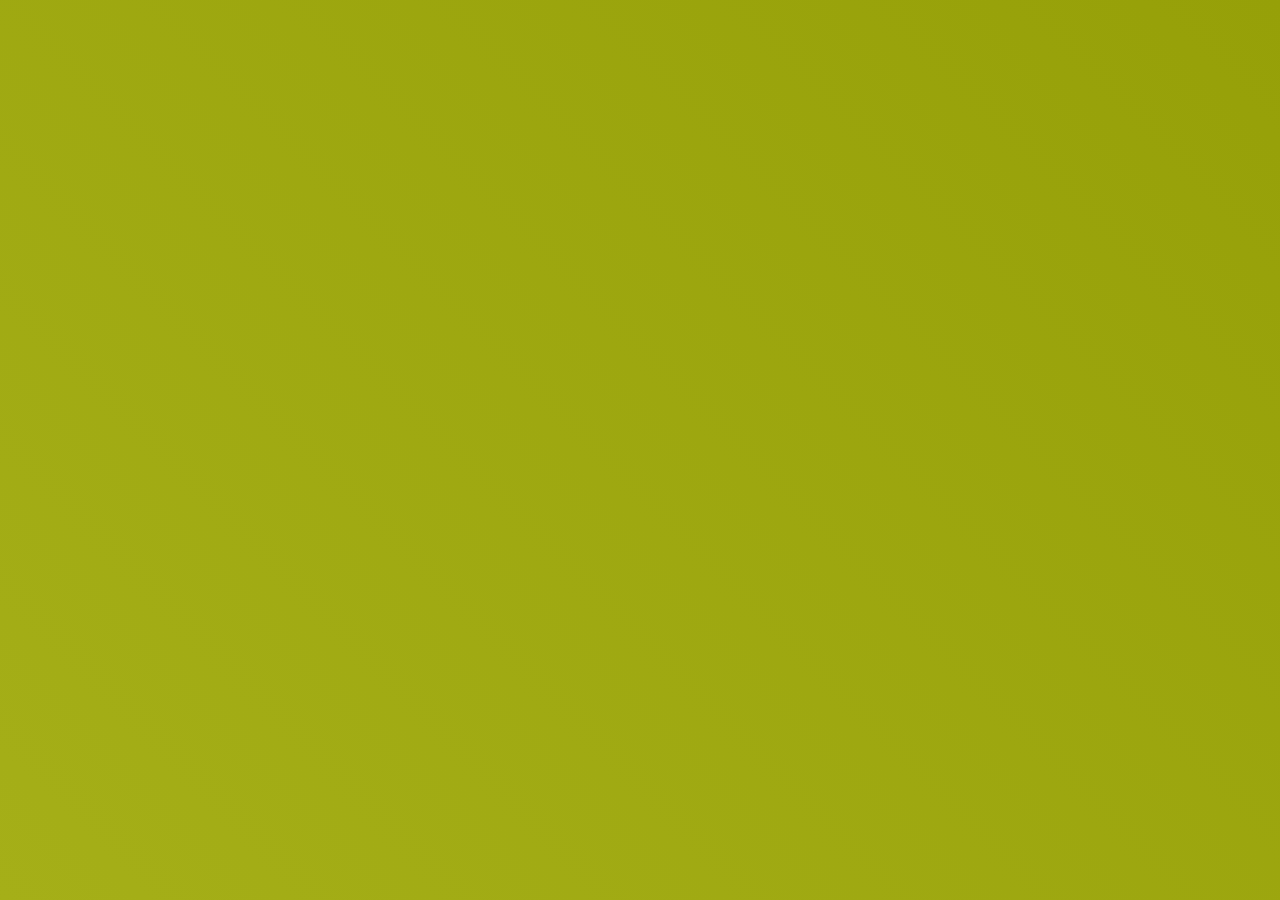
==== project/projectIndex.html @ a2055ceb "update project" ====
<!DOCTYPE html>
<html lang="en">
  <head>
    <meta charset="UTF-8" />
    <meta name="viewport" content="width=device-width, initial-scale=1.0" />
    <link rel="stylesheet" href="style.css" />
    <script defer src="projectScript.js"></script>
    <title>Multiplication App</title>
  </head>
  <body>
    <form class="form" id="form"></form>
  </body>
</html>
---- project/style.css ----
@import url("https://fonts.googleapis.com/css2?family=Playpen+Sans&display=swap");

* {
  padding: 0;
  margin: 0;
  box-sizing: border-box;
}

html {
  font-family: "Playpen Sans", cursive;
  font-size: 16px;
  color: #147214;
}

body {
  height: 100vh;
  display: flex;
  align-items: center;
  justify-content: center;
  background: linear-gradient(45deg, #a5af18, #96a008);
}

.container {
  width: 300px;
  height: 250px;
  display: flex;
  align-items: center;
  justify-content: center;
  flex-direction: column;
  background-color: #eee;

  position: relative;

  box-shadow: 0px 1px 4px 1px #777;
}

/* Border radius - 4px */
.container,
.container-form input,
.container-form button {
  border-radius: 4px;
}

.container-score {
  position: absolute;
  top: 1rem;
}

.container-form {
  display: flex;
  flex-direction: column;
  gap: 1rem;
}

.container-form p {
  font-size: 1.25rem;
}

.container-form p,
.container-form input {
  text-align: center;
}

.container-form input {
  font-family: "Playpen Sans", cursive;
  padding: 0.3rem;
  outline: none;
  border: none;
  box-shadow: 0 1px 2px 0px #777;
}

.container-form button {
  font-family: "Playpen Sans", cursive;

  text-transform: uppercase;
  padding: 0.3rem;
  font-size: 0.75rem;
  background-color: #248324;
  color: #eee;
  border: none;
  box-shadow: 0px 1px 2px 0px #777;
  cursor: pointer;
  transition: 0.2s;

  &:hover {
    background-color: #147214;
  }
}
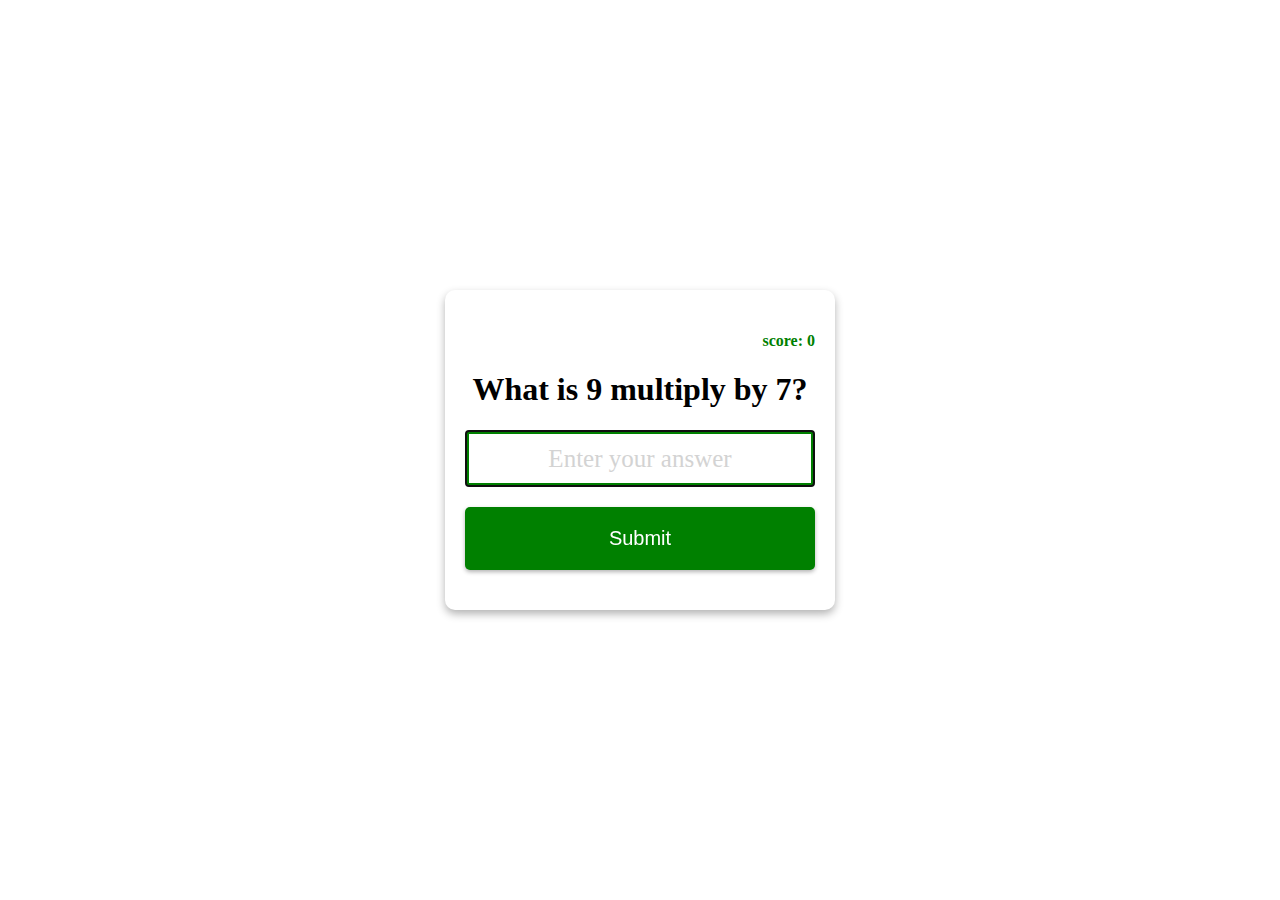
==== commit 3d630c36: "resolucao do professor" ====
--- a/project/projectIndex.html
+++ b/project/projectIndex.html
@@ -8,6 +8,18 @@
     <title>Multiplication App</title>
   </head>
   <body>
-    <form class="form" id="form"></form>
+    <form class="form" id="form">
+      <h4 class="score" id="score">score: 0</h4>
+      <h1 id="question">What is 1 multiply by 1?</h1>
+      <input
+        type="text"
+        class="input"
+        id="input"
+        placeholder="Enter your answer"
+        autofocus
+        autocomplete="off"
+      />
+      <button type="submit" class="btn">Submit</button>
+    </form>
   </body>
 </html>
--- a/project/style.css
+++ b/project/style.css
@@ -1,88 +1,55 @@
-@import url("https://fonts.googleapis.com/css2?family=Playpen+Sans&display=swap");
-
-* {
-  padding: 0;
+body {
   margin: 0;
-  box-sizing: border-box;
+  display: flex;
+  justify-content: center;
+  height: 100vh;
+  align-items: center;
+  text-align: center;
+  font-family: cursive;
 }
 
-html {
-  font-family: "Playpen Sans", cursive;
-  font-size: 16px;
-  color: #147214;
+.form {
+  padding: 20px;
+  box-shadow: 0 4px 8px rgba(0, 0, 0, 0.3);
+  border-radius: 10px;
+  margin: 10px;
 }
 
-body {
-  height: 100vh;
-  display: flex;
-  align-items: center;
-  justify-content: center;
-  background: linear-gradient(45deg, #a5af18, #96a008);
+.input {
+  display: block;
+  width: 100%;
+  box-sizing: border-box;
+  font-size: 25px;
+  text-align: center;
+  padding: 10px;
+  border: solid 4px green;
+  color: green;
 }
 
-.container {
-  width: 300px;
-  height: 250px;
-  display: flex;
-  align-items: center;
-  justify-content: center;
-  flex-direction: column;
-  background-color: #eee;
-
-  position: relative;
-
-  box-shadow: 0px 1px 4px 1px #777;
+.input::placeholder {
+  color: lightgray;
+  font-family: cursive;
 }
 
-/* Border radius - 4px */
-.container,
-.container-form input,
-.container-form button {
-  border-radius: 4px;
+.btn {
+  background-color: green;
+  color: white;
+  border: none;
+  display: block;
+  width: 100%;
+  font-size: 20px;
+  padding: 20px;
+  margin: 20px 0;
+  border-radius: 5px;
+  box-shadow: 0 2px 4px rgba(0, 0, 0, 0.3);
+  cursor: pointer;
 }
 
-.container-score {
-  position: absolute;
-  top: 1rem;
+.btn:hover {
+  filter: brightness(0.9);
 }
 
-.container-form {
-  display: flex;
-  flex-direction: column;
-  gap: 1rem;
+.score {
+  color: green;
+  text-align: right;
 }
-
-.container-form p {
-  font-size: 1.25rem;
-}
-
-.container-form p,
-.container-form input {
-  text-align: center;
-}
-
-.container-form input {
-  font-family: "Playpen Sans", cursive;
-  padding: 0.3rem;
-  outline: none;
-  border: none;
-  box-shadow: 0 1px 2px 0px #777;
-}
-
-.container-form button {
-  font-family: "Playpen Sans", cursive;
-
-  text-transform: uppercase;
-  padding: 0.3rem;
-  font-size: 0.75rem;
-  background-color: #248324;
-  color: #eee;
-  border: none;
-  box-shadow: 0px 1px 2px 0px #777;
-  cursor: pointer;
-  transition: 0.2s;
-
-  &:hover {
-    background-color: #147214;
-  }
-}
